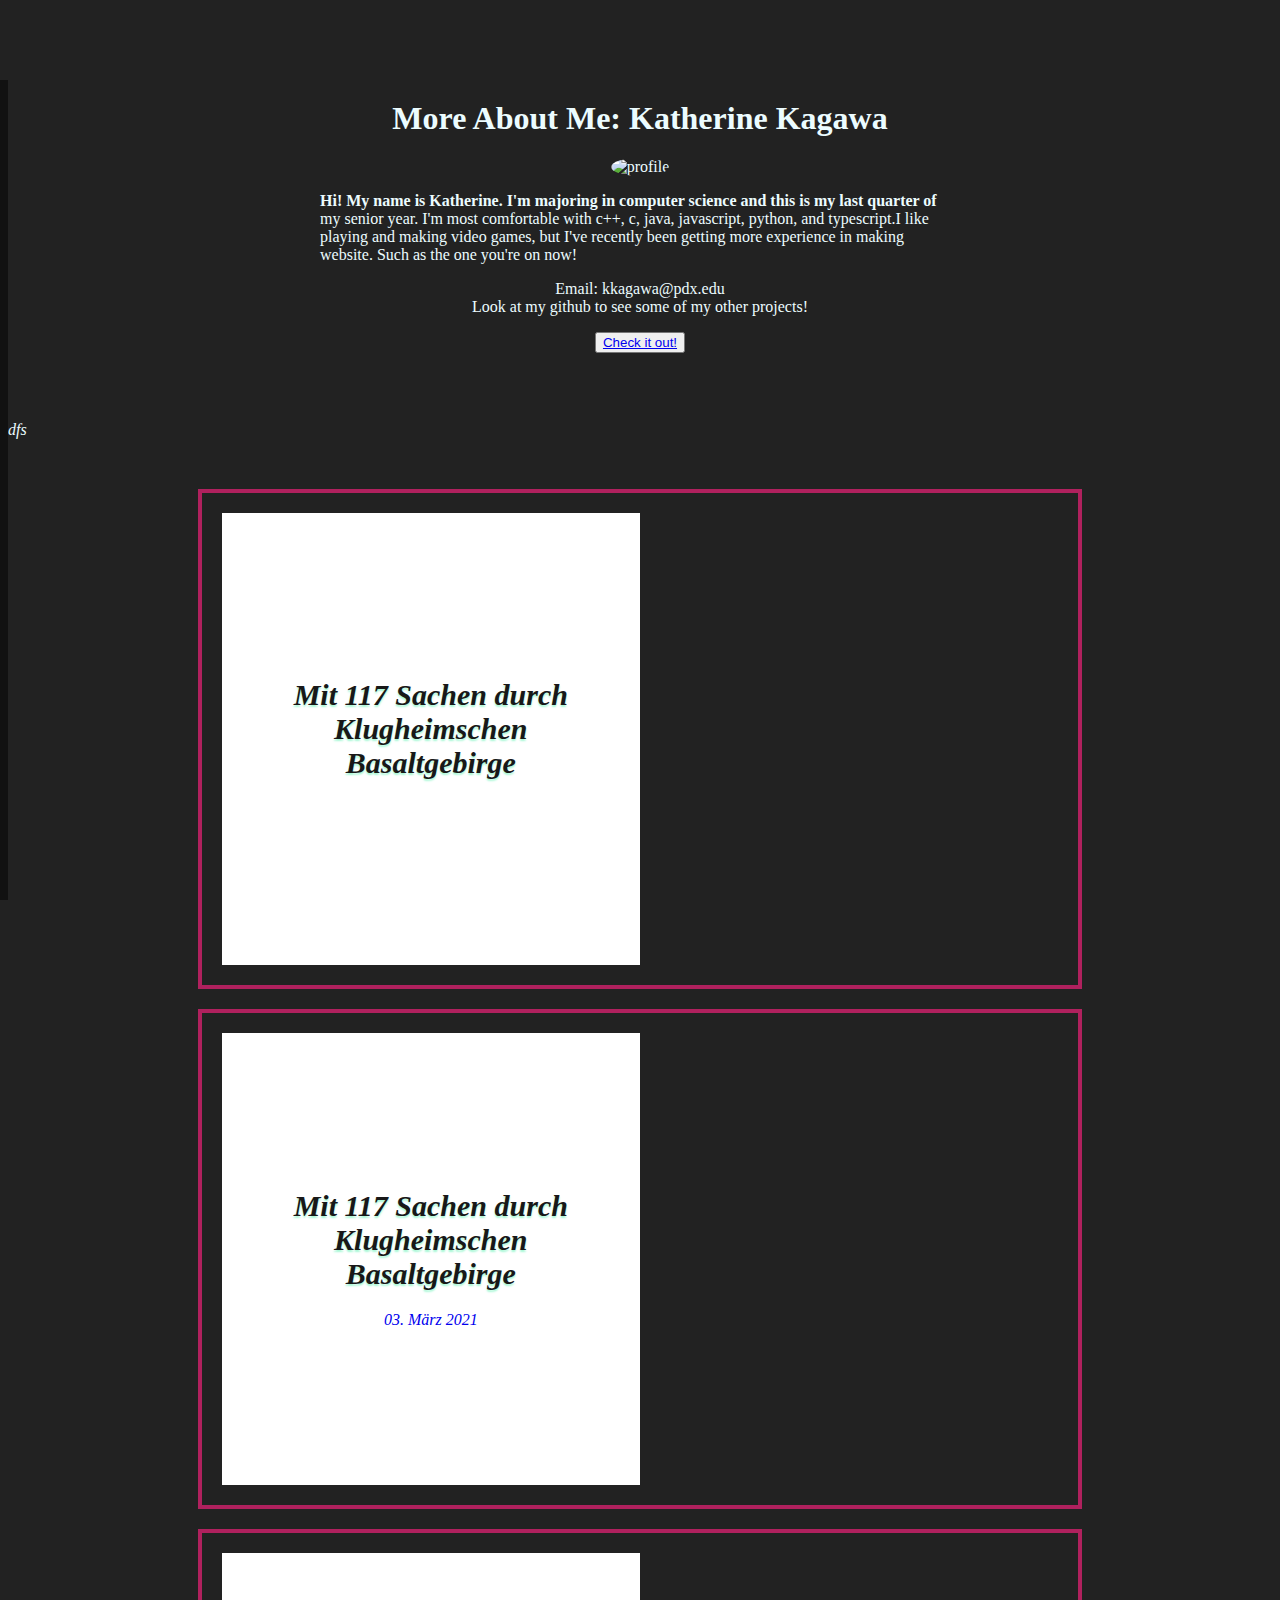
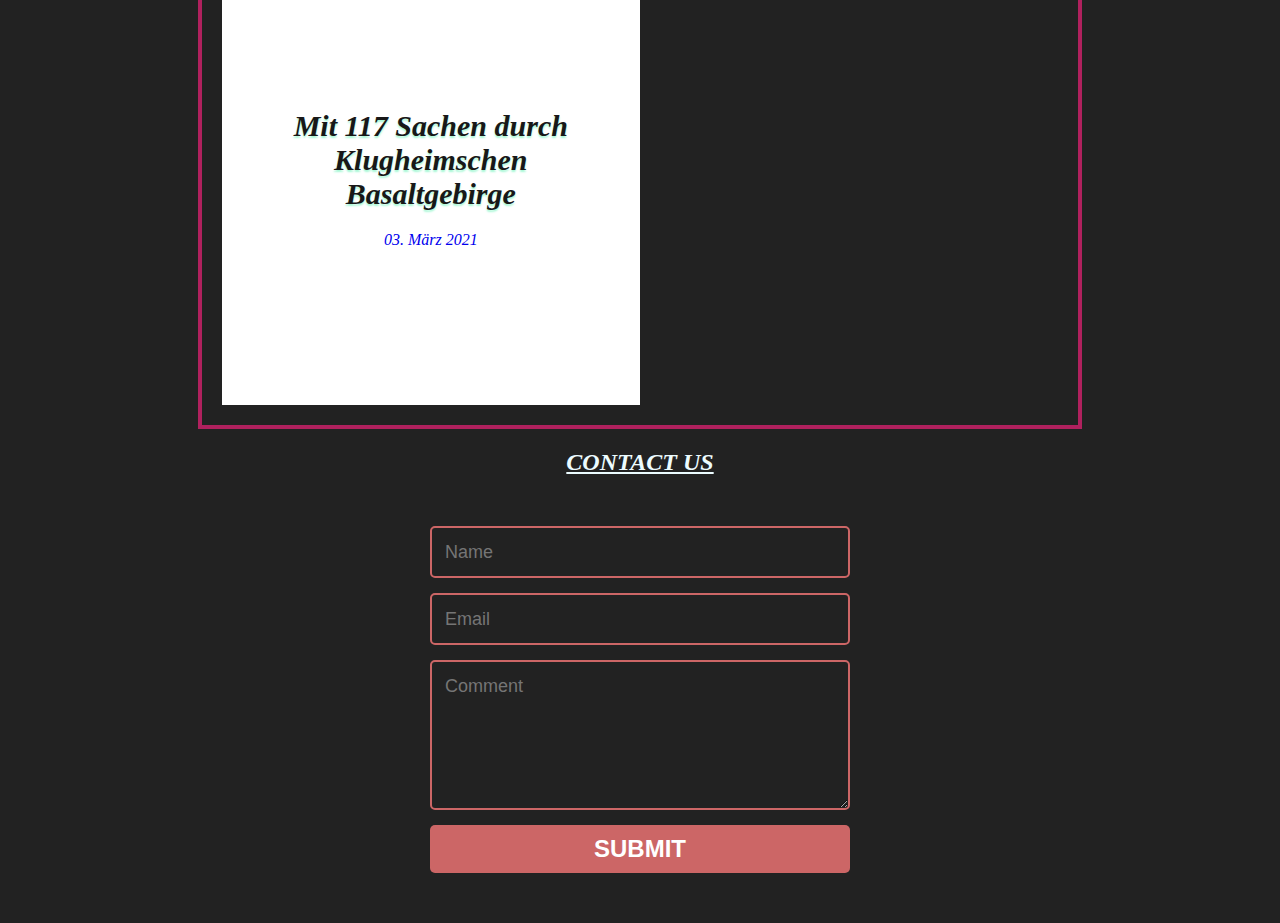
==== index.html @ d5773cb1 "basic crummy contact us and some fixes" ====
<!DOCTYPE html>
<html lang="en" >
<head>
    <meta charset="UTF-8">
    <title>Personal Website</title>
    <link rel="stylesheet" href="https://cdnjs.cloudflare.com/ajax/libs/normalize/5.0.0/normalize.min.css">
    <link rel="stylesheet" href="./style.css">
    <link href="https://allfont.net/allfont.css?fonts=star-jedi" rel="stylesheet" type="text/css" />

</head>
<body>
    <!-- nav bar lightsaber icon -->
    <secton id="menu_icon">
        <div id="light_saber_container">
            <div id="burger">
                    <div class="bun top"></div>
                    <div class="filling"></div>
                    <div class="bun bottom"></div>
            </div>
        </div>
    </secton>    
    <!--Expanded navbar-->
    <nav>
        <ul>
        <li class="red">
            <a href="#about">About</a>
        </li>
        <li class="yellow">
            <a href="#previous">Previous Work</a>
        </li>
        <li class="green">
            <a href="#projects">Projects</a>
        </li>
        <li class="blue">
            <a href="#contact">Contact</a>
        </li>
        </ul>
    </nav>

    <!--MAIN CONTENT-->
    <div id="main_content">
        <!-- ABOUT ME SECTION-->
        <div id="about">
            <h1>More About Me: Katherine Kagawa</h1>
            <img
              src="https://www.liveabout.com/thmb/OHyay7RPSFHxasgJ9_Okz1Jhu-Q=/1167x1167/smart/filters:no_upscale()/yoda-56a8f97a3df78cf772a263b4.jpg"
              alt="profile"
              width="200"
              height="200"
            >
            <p class="description">
              Hi! My name is Katherine. I'm majoring in computer science and this is
              my last quarter of my senior year. I'm most comfortable with c++, c, 
              java, javascript, python, and typescript.I like playing and making video games, 
              but I've recently been getting more experience in making website. 
              Such as the one you're on now!
            </p>
            <p>
                Email: kkagawa@pdx.edu <br/>
                Look at my github to see some of my other projects!
            </p>
            <div className="d-flex justify-content-center">
                <Button variant="outline-info">
                    <a href="https://github.com/kkagawa88">
                        Check it out!
                        <i className="fa fa-github"/>
                    </a>
                </Button>
            </div>
        </div>

        <br>
        
        <!--PREVIOUS WORK-->
        <section id="previous">
            dfs
        </section>
        <!--PREVIOUS PROJECTS-->
        <section id="projects">
            <a href="https://google.com" class="card card1">
                <div class="inner">
                <h2 class="title">Mit 117 Sachen durch Klugheimschen Basaltgebirge</h2>
                </div>
            </a>
                
            <a href="https://google.com" class="card card2">
                <div class="inner">
                <h2 class="title">Mit 117 Sachen durch Klugheimschen Basaltgebirge</h2>
                <time class="subtitle">03. März 2021<time>
                </div>
            </a>
        
            <a href="https://google.com" class="card card3">
                <div class="inner">
                <h2 class="title">Mit 117 Sachen durch Klugheimschen Basaltgebirge</h2>
                <time class="subtitle">03. März 2021<time>
                </div>
            </a>
        </section>

        <!--CONTACT US-->
        <h2 class="section_title">CONTACT US</h2>
        <section id="contact">
            <form>      
                <input name="name" type="text" class="feedback-input" placeholder="Name" />   
                <input name="email" type="text" class="feedback-input" placeholder="Email" />
                <textarea name="text" class="feedback-input" placeholder="Comment"></textarea>
                <input type="submit" value="SUBMIT"/>
            </form>
        </section>

    </div>

    <!--Nav bar script-->
    <script  src="./nav_bar_script.js"></script>

</body>
</html>
---- style.css ----
/*
.all_content{
  width: 100%;
}

 Create two equal columns that floats next to each other 
.column {
  float: left;
  width:50%;
  padding: 10px;
    Should be removed. Only for demonstration 
}

.main_column {
  float: left;
  width: 50%;
  padding: 10px;
  height: 300px; Should be removed. Only for demonstration 
}

*/


@import url(https://fonts.googleapis.com/css?family=Open+Sans);
html, body {
  background: #222;
}

* {
  box-sizing: border-box;
}

#menu_icon{
  font-family: Open Sans;
  color: white;
  background: #111;

  width: 300px;
}

#light_saber_container {
  width: 80px;
  height: 80px;
  position: fixed;
  top: 0%;
  left: 0%;
  overflow: hidden;
}

#burger {
  position: relative;
  cursor: pointer;
  opacity: 0;
  -webkit-animation: fadein 0.2s ease 1s forwards;
          animation: fadein 0.2s ease 1s forwards;

  width: 100%;
  height: 100%;
}
#burger .filling, #burger .bun {
  display: block;
  position: absolute;
  left: 50%;
  transform: translate(-50%, -50%) rotate(0deg);
  height: 10%;
  width: 70%;
  transform-origin: 50% 50%;
  transition: top 0.4s ease 0.4s, transform 0.4s ease 0.4s;
}
#burger .filling:before, #burger .bun:before, #burger .filling:after, #burger .bun:after {
  content: "";
  display: block;
  height: 40%;
  background: white;
  position: absolute;
  top: 50%;
  transform: translate(0%, -45%);
  transition: background 0.2s ease, box-shadow 0.2s ease;
}
#burger .filling:before, #burger .bun:before {
  left: 0;
  width: calc(-1px + 75%);
  border-radius: 10px 0px 0px 10px;
}
#burger .filling:after, #burger .bun:after {
  right: 0;
  width: calc(-1px + 25%);
}
#burger:hover .bun.top:before {
  background: #FEE;
  box-shadow: #F00 0px 0px 10px 1px;
}
#burger:hover .bun.bottom:before {
  background: #DFF;
  box-shadow: #0FF 0px 0px 10px 1px;
}
#burger:hover .filling:before {
  background: #EFE;
  box-shadow: #0F0 0px 0px 10px 1px;
}
#burger .bun.top {
  top: 25%;
}
#burger .bun.bottom {
  top: 75%;
}
#burger .filling {
  top: 50%;
  transform: translate(-50%, -50%) rotate(180deg);
  -webkit-animation: green-ls-out 0.8s ease forwards;
          animation: green-ls-out 0.8s ease forwards;
}
#burger.active .bun {
  border-radius: 3px;
  top: 50%;
  transition: top 0.4s ease, transform 0.4s ease;
}
#burger.active .bun.top {
  transform: translate(-50%, -50%) rotate(-225deg);
}
#burger.active .bun.bottom {
  transform: translate(-50%, -50%) rotate(405deg);
}
#burger.active .filling {
  transform: translate(-50%, -50%) rotate(-90deg);
  -webkit-animation: green-ls-in 0.8s ease forwards;
          animation: green-ls-in 0.8s ease forwards;
}

nav {
  font-family: Open Sans;
  color: white;
  background: #111;
  position: absolute;
  transform: translatex(-100%);
  transition: transform 0.2s ease;
  top: 80px;
  bottom: 0px;
  padding-right: 16px;
  width: 300px;
}
nav.show {
  transform: translatex(0%);
  position: fixed;
}
nav ul {
  list-style: none;
  padding: 0;
  margin: 0;
}
nav ul li {
  background: #ecfcff;
  box-shadow: #4df 0px 0px 0px 2px;
  font-size: 1.75em;
  line-height: 1.25em;
  padding: 0px;
  padding-left: 0px;
  margin: 16px 0px;
  width: 0;
  border-radius: 0px 100px 100px 0px;
  transition: width 0.2s ease, padding 0.2s ease, color 0.2s ease, text-shadow 0.2s ease;
}
nav ul li:hover {
  box-shadow: #4df 0px 0px 20px 2px;
  text-shadow: #4df 0px 0px 6px, #4df 0px 0px 10px;
}
nav ul li:hover {
  width: 100%;
  padding: 0px 16px 0px 0px;
  color: black;
}
nav ul li a {
  display: block;
  text-decoration: none;
  width: 300px;
  color: inherit;
  padding-left: 16px;
}
nav ul li.green {
  background: #e6ffe6;
  box-shadow: #0F0 0px 0px 0px 2px;
}
nav ul li.green:hover {
  box-shadow: #0F0 0px 0px 20px 2px;
  text-shadow: #0F0 0px 0px 6px, #0F0 0px 0px 10px;
}
nav ul li.red {
  background: #ffe6e6;
  box-shadow: #F00 0px 0px 0px 2px;
}
nav ul li.red:hover {
  box-shadow: #F00 0px 0px 20px 2px;
  text-shadow: #F00 0px 0px 6px, #F00 0px 0px 10px;
}
nav ul li.purple {
  background: #fae6fa;
  box-shadow: #c0c 0px 0px 0px 2px;
}
nav ul li.purple:hover {
  box-shadow: #c0c 0px 0px 20px 2px;
  text-shadow: #c0c 0px 0px 6px, #c0c 0px 0px 10px;
}
nav ul li.yellow {
  background: #ffffe6;
  box-shadow: #FF0 0px 0px 0px 2px;
}
nav ul li.yellow:hover {
  box-shadow: #FF0 0px 0px 20px 2px;
  text-shadow: #FF0 0px 0px 6px, #FF0 0px 0px 10px;
}

@-webkit-keyframes green-ls-in {
  0% {
    transform: translate(-50%, -50%) rotate(180deg);
  }
  50% {
    transform: translate(-50%, -50%) rotate(-90deg);
  }
  100% {
    transform: translate(-50%, -50%) rotate(-90deg) translate(200%, 0%);
  }
}

@keyframes green-ls-in {
  0% {
    transform: translate(-50%, -50%) rotate(180deg);
  }
  50% {
    transform: translate(-50%, -50%) rotate(-90deg);
  }
  100% {
    transform: translate(-50%, -50%) rotate(-90deg) translate(200%, 0%);
  }
}
@-webkit-keyframes green-ls-out {
  0% {
    transform: translate(-50%, -200%) rotate(-90deg);
  }
  50% {
    transform: translate(-50%, -50%) rotate(-90deg);
  }
  100% {
    transform: translate(-50%, -50%) rotate(180deg);
  }
}
@keyframes green-ls-out {
  0% {
    transform: translate(-50%, -200%) rotate(-90deg);
  }
  50% {
    transform: translate(-50%, -50%) rotate(-90deg);
  }
  100% {
    transform: translate(-50%, -50%) rotate(180deg);
  }
}
@-webkit-keyframes fadein {
  from {
    Opacity: 0;
  }
  to {
    Opacity: 1;
  }
}
@keyframes fadein {
  from {
    Opacity: 0;
  }
  to {
    Opacity: 1;
  }
}


.nav_column {
  float: left;
  width: 50%;
  padding: 10px;
  height: 300px; /* Should be removed. Only for demonstration */
  font-family: Open Sans;
  color: white;
  background: #111;
  position: absolute;
  transform: translatex(-100%);
  transition: transform 0.2s ease;
  top: 80px;
  bottom: 0px;
  padding-right: 16px;
  width: 300px;
}

/* Clear floats after the columns */
.row:after {
  content: "";
  display: table;
  clear: both;
}



/*************MAIN CONTENT****************/

#main_content{
  margin-top: 100px;
  color:#ecfcff;
}
.shrink_content{
  margin-left: 300px;
}


/*About Me section*/
.bold {
  font-weight: bold;
  text-align: center;
}

#about {
  text-align: center;
  width: 50vw;
  margin-left:auto;
  margin-right:auto;
}

.description{
  text-align: left;
}
.description::first-line {
  font-weight: bold;
}

img{
  border-radius: 50%;
}

/* Previous work */
section#previous{
  max-width: 70%;
  margin-top: 50px;
  margin-bottom: 50px;
}

/* Projects work */
section#projects{
  margin-top: 50px;
  margin-bottom: 50px;
  max-width: 70%;
  margin: 0 auto;
}

.card {
  height: 400px;
  position: relative;
  padding: 20px;
  box-sizing: border-box;
  display: flex;
  align-items: flex-end;
  text-decoration: none;
  border: 4px solid #b0215e;
  margin-bottom: 20px;
  background-size: cover;
}
@media (min-width: 768px) {
  .card {
    height: 500px;
  }
}

.inner {
  height: 50%;
  display: flex;
  flex-direction: column;
  justify-content: center;
  align-items: center;
  background: white;
  box-sizing: border-box;
  padding: 40px;
}
@media (min-width: 768px) {
  .inner {
    width: 50%;
    height: 100%;
  }
}

.title {
  font-size: 24px;
  color: black;
  text-align: center;
  font-weight: 700;
  color: #181818;
  text-shadow: 0px 2px 2px #a6f8d5;
  position: relative;
  margin: 0 0 20px 0;
}
@media (min-width: 768px) {
  .title {
    font-size: 30px;
  }
}

.card_description {
  color: #b0215e;
  text-align: center;
}
.card1{
  background-image: url("https://images.unsplash.com/photo-1516051662687-567d7c4e8f6a?ixid=MXwxMjA3fDB8MHxwaG90by1wYWdlfHx8fGVufDB8fHw%3D&ixlib=rb-1.2.1&auto=format&fit=crop&w=1868&q=80");
}
.card2 {
  background-image: url("https://images.unsplash.com/photo-1496317556649-f930d733eea3?ixid=MXwxMjA3fDB8MHxwaG90by1wYWdlfHx8fGVufDB8fHw%3D&ixlib=rb-1.2.1&auto=format&fit=crop&w=1950&q=80");
}

.card3 {
  background-image: url("https://images.unsplash.com/photo-1557576842-3bc6093a5085?ixid=MXwxMjA3fDB8MHxwaG90by1wYWdlfHx8fGVufDB8fHw%3D&ixlib=rb-1.2.1&auto=format&fit=crop&w=1950&q=80");
}


/*****CONTACT US SECTION******/
@import url(https://fonts.googleapis.com/css?family=Montserrat:400,700);
form { max-width:420px; margin:50px auto; }

.feedback-input {
  color:white;
  font-family: Helvetica, Arial, sans-serif;
  font-weight:500;
  font-size: 18px;
  border-radius: 5px;
  line-height: 22px;
  background-color: transparent;
  border:2px solid #CC6666;
  transition: all 0.3s;
  padding: 13px;
  margin-bottom: 15px;
  width:100%;
  box-sizing: border-box;
  outline:0;
}

.feedback-input:focus { border:2px solid #CC4949; }

textarea {
  height: 150px;
  line-height: 150%;
  resize:vertical;
}

[type="submit"] {
  font-family: 'Montserrat', Arial, Helvetica, sans-serif;
  width: 100%;
  background:#CC6666;
  border-radius:5px;
  border:0;
  cursor:pointer;
  color:white;
  font-size:24px;
  padding-top:10px;
  padding-bottom:10px;
  transition: all 0.3s;
  margin-top:-4px;
  font-weight:700;
}
[type="submit"]:hover { background:#CC4949; }

.section_title{
  text-align: center;
  text-decoration: underline;
}
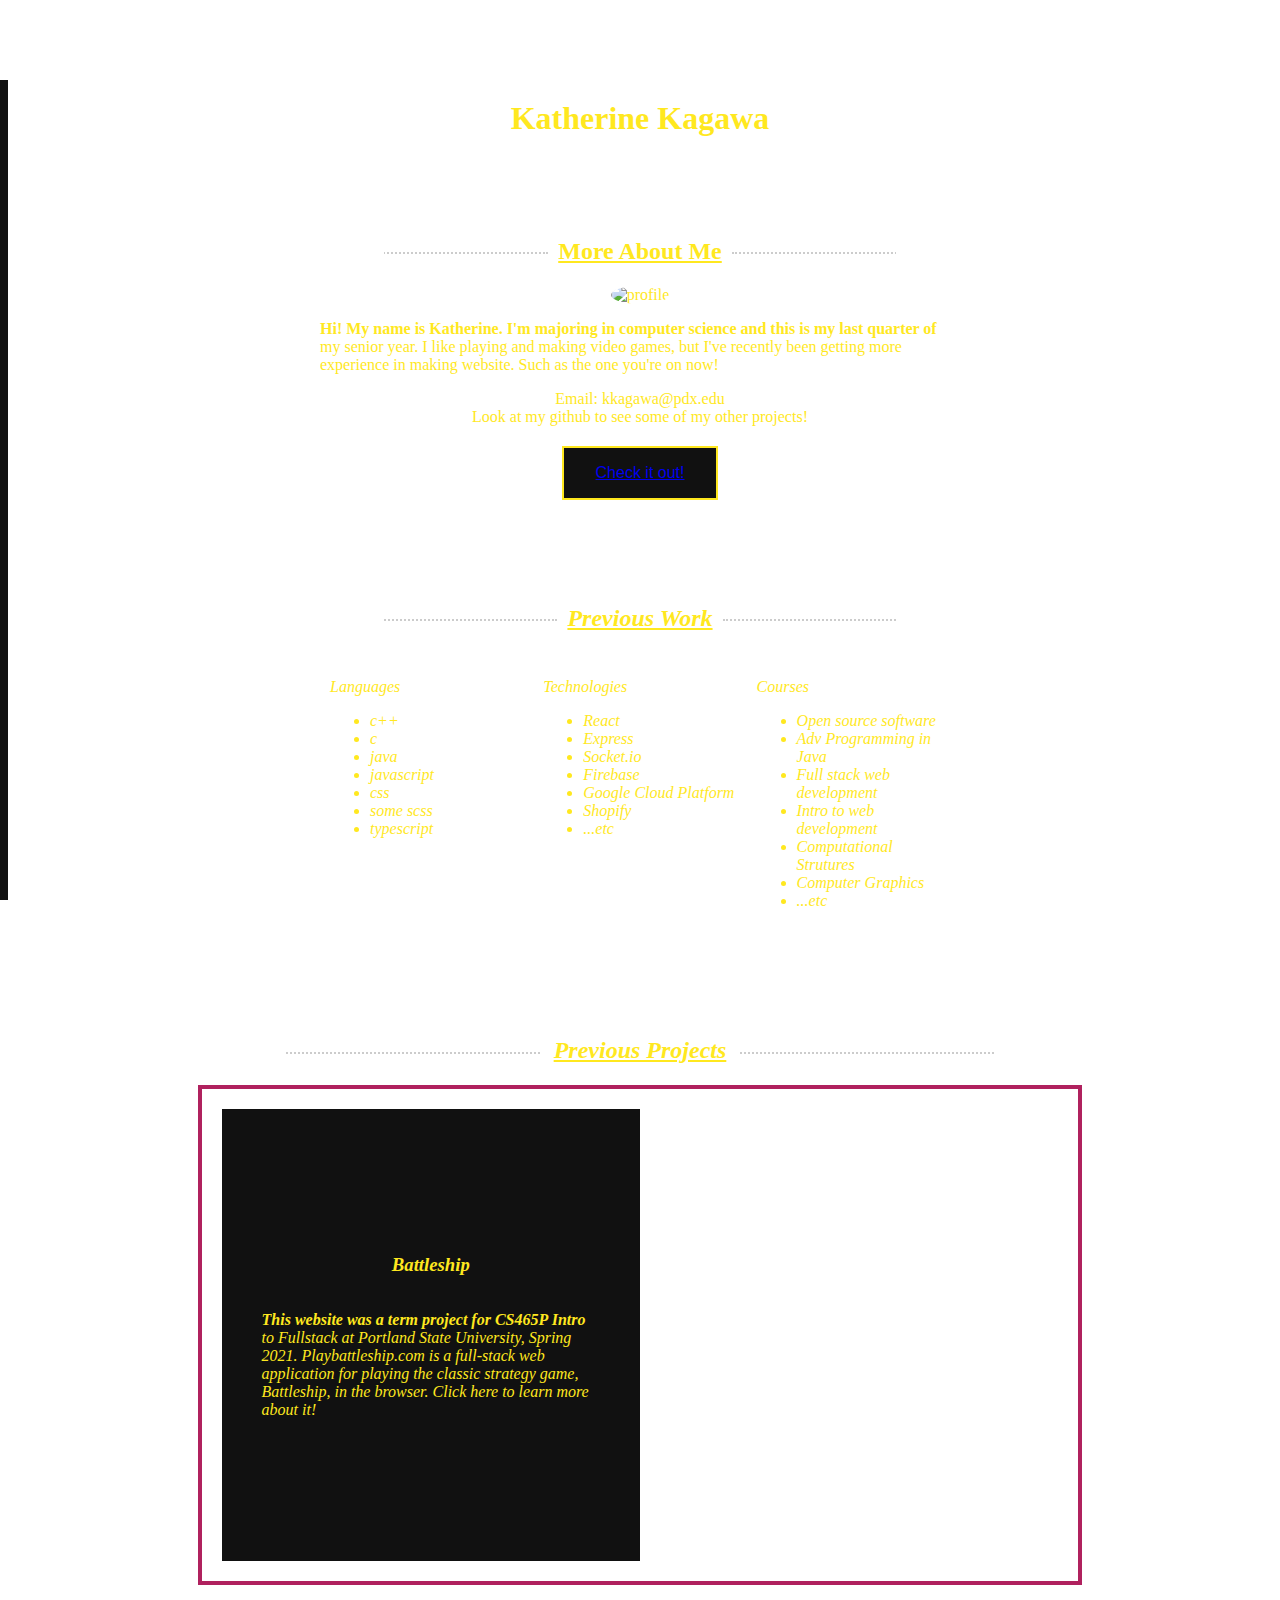
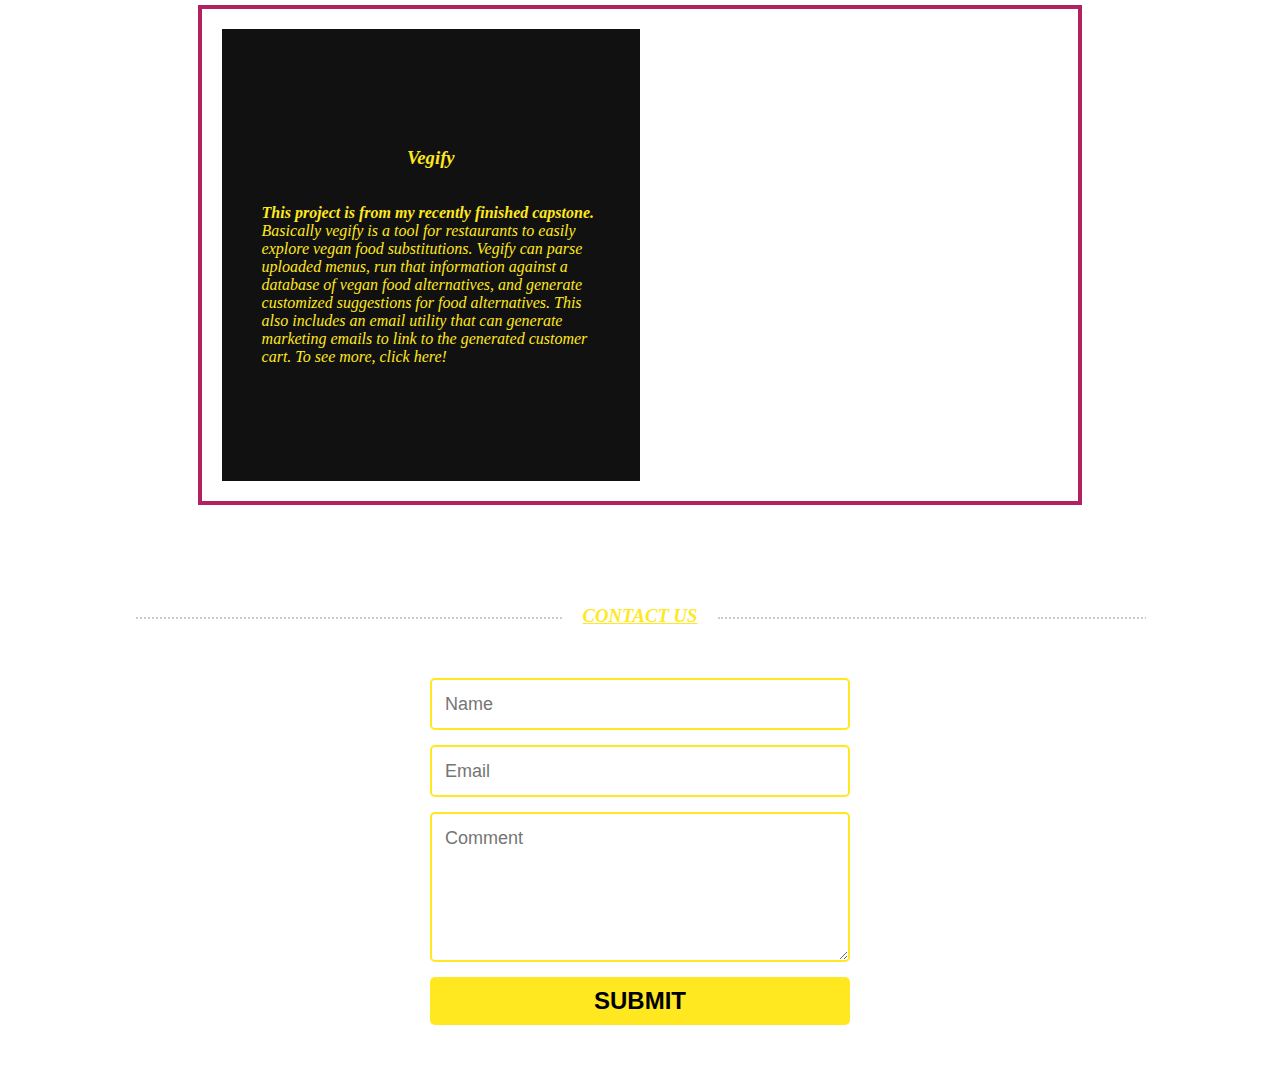
==== commit 0812be71: "styling edits" ====
--- a/index.html
+++ b/index.html
@@ -9,6 +9,7 @@
 
 </head>
 <body>
+
     <!-- nav bar lightsaber icon -->
     <secton id="menu_icon">
         <div id="light_saber_container">
@@ -38,20 +39,18 @@
     </nav>
 
     <!--MAIN CONTENT-->
-    <div id="main_content">
+    <div id="main_content" >
         <!-- ABOUT ME SECTION-->
+        <h1 id="main_title">Katherine Kagawa</h1>
         <div id="about">
-            <h1>More About Me: Katherine Kagawa</h1>
+            <h2 class="section_title divider">More About Me</h2>
             <img
-              src="https://www.liveabout.com/thmb/OHyay7RPSFHxasgJ9_Okz1Jhu-Q=/1167x1167/smart/filters:no_upscale()/yoda-56a8f97a3df78cf772a263b4.jpg"
+              src="https://media1.giphy.com/media/26FmQ6EOvLxp6cWyY/giphy.gif"
               alt="profile"
-              width="200"
-              height="200"
             >
             <p class="description">
               Hi! My name is Katherine. I'm majoring in computer science and this is
-              my last quarter of my senior year. I'm most comfortable with c++, c, 
-              java, javascript, python, and typescript.I like playing and making video games, 
+              my last quarter of my senior year. I like playing and making video games, 
               but I've recently been getting more experience in making website. 
               Such as the one you're on now!
             </p>
@@ -59,48 +58,97 @@
                 Email: kkagawa@pdx.edu <br/>
                 Look at my github to see some of my other projects!
             </p>
-            <div className="d-flex justify-content-center">
-                <Button variant="outline-info">
-                    <a href="https://github.com/kkagawa88">
-                        Check it out!
-                        <i className="fa fa-github"/>
-                    </a>
-                </Button>
-            </div>
+            <button>
+                <a href="https://github.com/kkagawa88">
+                    Check it out!
+                    <i className="fa fa-github"/>
+                </a>
+            </button>
         </div>
 
-        <br>
         
         <!--PREVIOUS WORK-->
         <section id="previous">
-            dfs
+            <h2 class="section_title divider">Previous Work</h2>
+            <div class="description">
+                <div class="row">
+                    <div class="column" >
+                        <p>Languages</p>
+                        <ul>
+                            <li>c++</li>
+                            <li>c</li>
+                            <li>java</li>
+                            <li>javascript</li>
+                            <li>css</li>
+                            <li>some scss</li>
+                            <li>typescript</li>
+                        </ul>
+                    </div>
+                    <div class="column" >
+                        <p>Technologies</p>
+                        <ul>
+                            <li>React</li>
+                            <li>Express</li>
+                            <li>Socket.io</li>
+                            <li>Firebase</li>
+                            <li>Google Cloud Platform</li>
+                            <li>Shopify</li>
+                            <li>...etc</li>
+                        </ul>
+                    </div>
+                    <div class="column">
+                        <p>Courses</p>
+                        <ul>
+                            <li>Open source software</li>
+                            <li>Adv Programming in Java</li>
+                            <li>Full stack web development</li>
+                            <li>Intro to web development</li>
+                            <li>Computational Strutures</li>
+                            <li>Computer Graphics</li>
+                            <li>...etc</li>
+                        </ul>
+                    </div>
+                  </div>
+
+
+
+            </div>
         </section>
         <!--PREVIOUS PROJECTS-->
         <section id="projects">
-            <a href="https://google.com" class="card card1">
+            <h2 class="section_title divider">Previous Projects</h2>
+            <a href="https://github.com/AlexanderJDupree/Battleship" class="card card1">
                 <div class="inner">
-                <h2 class="title">Mit 117 Sachen durch Klugheimschen Basaltgebirge</h2>
+                    <h3>Battleship</h3>
+                    <p class="description">
+                        This website was a term project for CS465P Intro to Fullstack 
+                        at Portland State University, Spring 2021. Playbattleship.com is
+                         a full-stack web application for playing the classic strategy 
+                         game, Battleship, in the browser. Click here to learn more about it!
+                    </p>
                 </div>
             </a>
                 
-            <a href="https://google.com" class="card card2">
+            <a href="https://github.com/Vegify-Capstone-Team/vegify" class="card card2">
                 <div class="inner">
-                <h2 class="title">Mit 117 Sachen durch Klugheimschen Basaltgebirge</h2>
-                <time class="subtitle">03. März 2021<time>
+                    <h3>Vegify</h3>
+                    <p class="description">
+                        This project is from my recently finished capstone.
+                        Basically vegify is a tool for restaurants to easily explore vegan food 
+                        substitutions. Vegify can parse uploaded menus, run that information 
+                        against a database of vegan food alternatives, and generate customized 
+                        suggestions for food alternatives. This also includes an email utility that 
+                        can generate marketing emails to link to the generated customer cart. To see
+                        more, click here!
+                    </p>
                 </div>
             </a>
-        
-            <a href="https://google.com" class="card card3">
-                <div class="inner">
-                <h2 class="title">Mit 117 Sachen durch Klugheimschen Basaltgebirge</h2>
-                <time class="subtitle">03. März 2021<time>
-                </div>
-            </a>
+
         </section>
 
         <!--CONTACT US-->
-        <h2 class="section_title">CONTACT US</h2>
         <section id="contact">
+            <h3 class="section_title divider">CONTACT US</h3>
             <form>      
                 <input name="name" type="text" class="feedback-input" placeholder="Name" />   
                 <input name="email" type="text" class="feedback-input" placeholder="Email" />
@@ -112,6 +160,7 @@
     </div>
 
     <!--Nav bar script-->
+
     <script  src="./nav_bar_script.js"></script>
 
 </body>
--- a/style.css
+++ b/style.css
@@ -17,18 +17,21 @@
   padding: 10px;
   height: 300px; Should be removed. Only for demonstration 
 }
-
+FFE81F
 */
 
 
 @import url(https://fonts.googleapis.com/css?family=Open+Sans);
 html, body {
-  background: #222;
+  background: 
+   url(https://thumbs.gfycat.com/FeistyJaggedBuffalo-size_restricted.gif) repeat; 
 }
 
 * {
   box-sizing: border-box;
 }
+
+/*********LIGHTSABER MENU ICON**********/
 
 #menu_icon{
   font-family: Open Sans;
@@ -126,6 +129,8 @@
   -webkit-animation: green-ls-in 0.8s ease forwards;
           animation: green-ls-in 0.8s ease forwards;
 }
+
+/*********NAV BAR**********/
 
 nav {
   font-family: Open Sans;
@@ -272,40 +277,50 @@
 }
 
 
-.nav_column {
-  float: left;
-  width: 50%;
-  padding: 10px;
-  height: 300px; /* Should be removed. Only for demonstration */
-  font-family: Open Sans;
-  color: white;
-  background: #111;
-  position: absolute;
-  transform: translatex(-100%);
-  transition: transform 0.2s ease;
-  top: 80px;
-  bottom: 0px;
-  padding-right: 16px;
-  width: 300px;
-}
-
-/* Clear floats after the columns */
-.row:after {
-  content: "";
-  display: table;
-  clear: both;
-}
-
-
 
 /*************MAIN CONTENT****************/
 
 #main_content{
   margin-top: 100px;
-  color:#ecfcff;
+  color:#FFE81F;
 }
 .shrink_content{
+  /*When navbar expands, the main content should move outta the way*/
   margin-left: 300px;
+}
+
+#main_title{
+  text-align: center;
+}
+
+/****COMMON SECTION STUFF***/
+.section_title{
+  text-align: center;
+  text-decoration: underline;
+  margin-top: 100px;
+}
+.divider{
+
+  overflow:hidden;
+  width: 80%;
+  text-align: center;
+  line-height:1.2em;
+  margin-left: 10%;
+}
+
+.divider:before, .divider:after{
+  content:"";
+  vertical-align:middle;
+  display:inline-block;
+  width:50%;
+  border-bottom:2px dotted #ccc;
+  margin:0 2% 0 -55%;
+}
+.divider:after{
+  margin:0 -55% 0 2%;
+}
+h1:nth-child(2){
+  font-size:3em;
 }
 
 
@@ -320,6 +335,7 @@
   width: 50vw;
   margin-left:auto;
   margin-right:auto;
+  
 }
 
 .description{
@@ -333,12 +349,34 @@
   border-radius: 50%;
 }
 
+button{
+  border: none;
+  color: white;
+  padding: 16px 32px;
+  text-align: center;
+  text-decoration: none;
+  display: inline-block;
+  font-size: 16px;
+  margin: 4px 2px;
+  transition-duration: 0.4s;
+  cursor: pointer;
+  background-color: #111; 
+  color: black; 
+  border: 2px solid #FFE81F
+}
+.button:hover {
+  background-color: #4CAF50;
+  color: white;
+}
+
 /* Previous work */
 section#previous{
-  max-width: 70%;
-  margin-top: 50px;
-  margin-bottom: 50px;
-}
+  text-align: center;
+  width: 50vw;
+  margin-left:auto;
+  margin-right:auto;
+}
+
 
 /* Projects work */
 section#projects{
@@ -372,10 +410,14 @@
   flex-direction: column;
   justify-content: center;
   align-items: center;
-  background: white;
+  background: #111;
   box-sizing: border-box;
   padding: 40px;
-}
+  color: #FFE81F;
+  text-align: center;
+}
+
+
 @media (min-width: 768px) {
   .inner {
     width: 50%;
@@ -404,18 +446,21 @@
   text-align: center;
 }
 .card1{
-  background-image: url("https://images.unsplash.com/photo-1516051662687-567d7c4e8f6a?ixid=MXwxMjA3fDB8MHxwaG90by1wYWdlfHx8fGVufDB8fHw%3D&ixlib=rb-1.2.1&auto=format&fit=crop&w=1868&q=80");
+  background-image: url("https://media0.giphy.com/media/RKS1aUdDGFUKxRecSL/200.gif");
 }
 .card2 {
-  background-image: url("https://images.unsplash.com/photo-1496317556649-f930d733eea3?ixid=MXwxMjA3fDB8MHxwaG90by1wYWdlfHx8fGVufDB8fHw%3D&ixlib=rb-1.2.1&auto=format&fit=crop&w=1950&q=80");
-}
-
-.card3 {
-  background-image: url("https://images.unsplash.com/photo-1557576842-3bc6093a5085?ixid=MXwxMjA3fDB8MHxwaG90by1wYWdlfHx8fGVufDB8fHw%3D&ixlib=rb-1.2.1&auto=format&fit=crop&w=1950&q=80");
-}
-
-
-/*****CONTACT US SECTION******/
+  background-image: url("https://wscalexgrabowski.files.wordpress.com/2014/11/nature-art-wallpaper-hd.jpg");
+}
+
+
+
+/*CONTACT US SECTION*/
+
+section#contact{
+  margin-top: 50px;
+  margin-bottom: 50px;
+}
+
 @import url(https://fonts.googleapis.com/css?family=Montserrat:400,700);
 form { max-width:420px; margin:50px auto; }
 
@@ -427,7 +472,7 @@
   border-radius: 5px;
   line-height: 22px;
   background-color: transparent;
-  border:2px solid #CC6666;
+  border:2px solid #FFE81F;
   transition: all 0.3s;
   padding: 13px;
   margin-bottom: 15px;
@@ -436,7 +481,7 @@
   outline:0;
 }
 
-.feedback-input:focus { border:2px solid #CC4949; }
+.feedback-input:focus { border:2px solid #FFE81F; }
 
 textarea {
   height: 150px;
@@ -447,11 +492,11 @@
 [type="submit"] {
   font-family: 'Montserrat', Arial, Helvetica, sans-serif;
   width: 100%;
-  background:#CC6666;
+  background:#FFE81F;
   border-radius:5px;
   border:0;
   cursor:pointer;
-  color:white;
+  color:black;
   font-size:24px;
   padding-top:10px;
   padding-bottom:10px;
@@ -459,10 +504,15 @@
   margin-top:-4px;
   font-weight:700;
 }
-[type="submit"]:hover { background:#CC4949; }
-
-.section_title{
-  text-align: center;
-  text-decoration: underline;
-}
-
+[type="submit"]:hover { background:#FFE81F; }
+
+.column {
+  float: left;
+  width: 33.33%;
+  padding: 10px;
+}
+.row:after {
+  content: "";
+  display: table;
+  clear: both;
+}